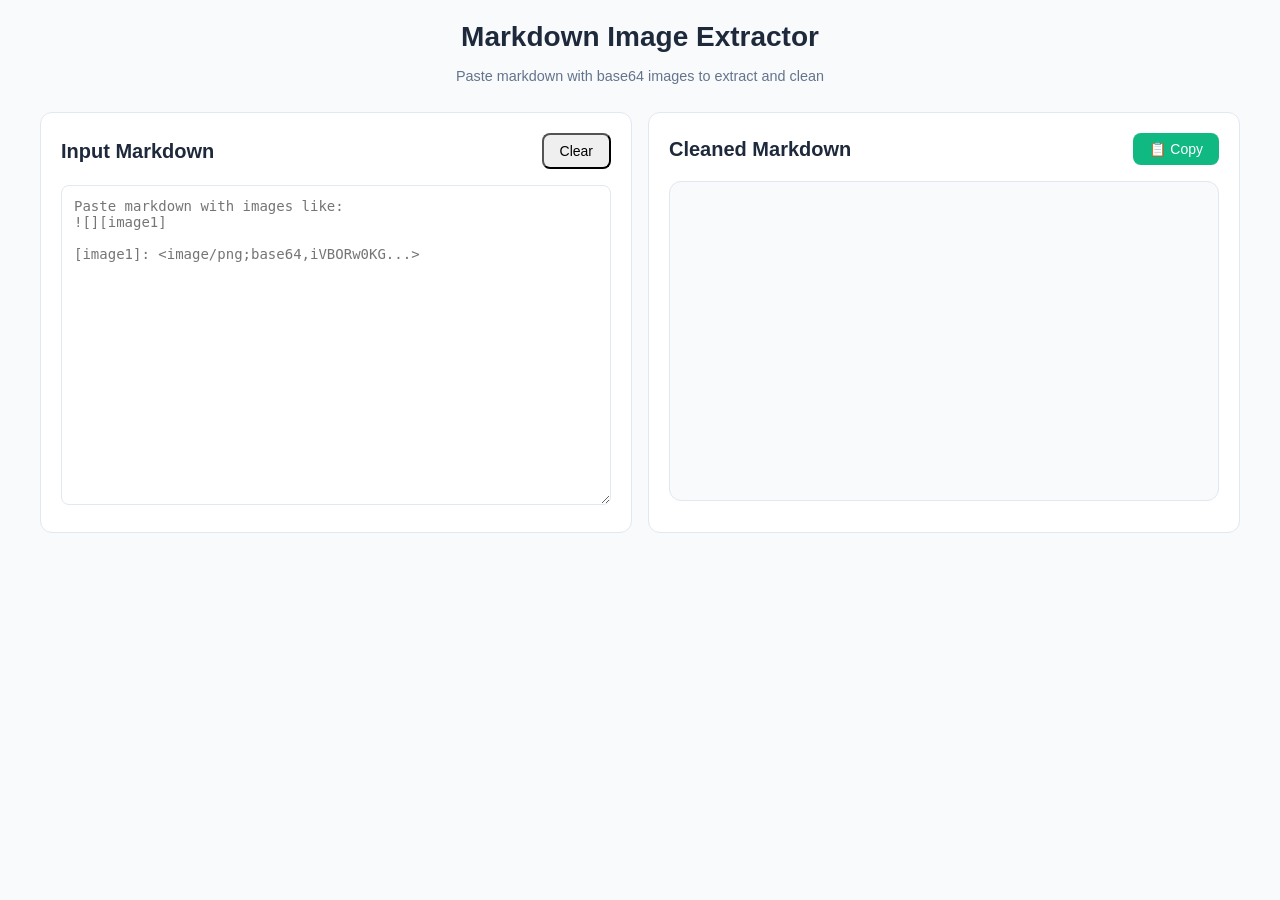
==== gdocs-markdown-image-processor/index.html @ 53e2bc7c "add markdown image processor" ====
<!DOCTYPE html>
<html lang="en">
<head>
  <meta charset="UTF-8">
  <meta name="viewport" content="width=device-width, initial-scale=1.0">
  <title>Markdown Image Extractor</title>
  <style>
    :root { --bg: #f8fafc; --card: #fff; --border: #e2e8f0; --text: #1e293b; --text-light: #64748b; --primary: #3b82f6; --success: #10b981; }
    * { margin: 0; padding: 0; box-sizing: border-box; }
    body { font-family: -apple-system, BlinkMacSystemFont, sans-serif; line-height: 1.5; background: var(--bg); color: var(--text); padding: 1rem; }
    .container { max-width: 1200px; margin: 0 auto; }
    header { text-align: center; margin-bottom: 1.5rem; }
    h1 { font-size: 1.75rem; font-weight: 700; margin-bottom: 0.5rem; }
    .subtitle { color: var(--text-light); font-size: 0.9rem; }
    .grid { display: grid; grid-template-columns: 1fr; gap: 1rem; }
    @media (min-width: 768px) { .grid { grid-template-columns: 1fr 1fr; } }
    .card { background: var(--card); border: 1px solid var(--border); border-radius: 0.75rem; padding: 1.25rem; }
    .card-header { display: flex; justify-content: space-between; align-items: center; margin-bottom: 1rem; }
    h2 { font-size: 1.25rem; font-weight: 600; }
    .btn { padding: 0.5rem 1rem; font-size: 0.875rem; border-radius: 0.5rem; cursor: pointer; }
    .btn-primary { background: var(--primary); color: white; border: none; }
    .btn-success { background: var(--success); color: white; border: none; }
    .btn:disabled { opacity: 0.5; cursor: not-allowed; }
    textarea {
      width: 100%;
      height: 20rem;
      padding: 0.75rem;
      border: 1px solid var(--border);
      border-radius: 0.5rem;
      font-family: monospace;
      font-size: 0.875rem;
      resize: vertical;
      overflow: auto;
    }
    textarea::-webkit-scrollbar { display: none; }
    textarea { -ms-overflow-style: none; scrollbar-width: none; }
    pre { white-space: pre-wrap; word-break: break-word; }
    .images { margin-top: 1.5rem; }
    .images-grid { display: grid; grid-template-columns: repeat(auto-fill, minmax(200px, 1fr)); gap: 1rem; }
    .image-card { border: 1px solid var(--border); border-radius: 0.5rem; overflow: hidden; }
    .image-label { padding: 0.5rem; font-size: 0.75rem; background: var(--border); }
    .image-preview { height: 120px; display: flex; align-items: center; justify-content: center; background: #f1f5f9; }
    .image-preview img { max-width: 100%; max-height: 100%; object-fit: contain; }
    .error { background: #fee2e2; color: #dc2626; padding: 0.75rem; border-radius: 0.5rem; margin-top: 0.5rem; font-size: 0.875rem; }
    .spinner { width: 1rem; height: 1rem; border: 2px solid currentColor; border-top-color: transparent; border-radius: 50%; animation: spin 1s linear infinite; }
    @keyframes spin { to { transform: rotate(360deg); } }
    .placeholder { display: flex; align-items: center; justify-content: center; height: 100%; color: var(--text-light); }
  </style>
</head>
<body>
  <div class="container">
    <header>
      <h1>Markdown Image Extractor</h1>
      <p class="subtitle">Paste markdown with base64 images to extract and clean</p>
    </header>

    <div class="grid">
      <div class="card">
        <div class="card-header">
          <h2>Input Markdown</h2>
          <button id="clear" class="btn">Clear</button>
        </div>
        <textarea id="input" placeholder="Paste markdown with images like:
![][image1]

[image1]: <image/png;base64,iVBORw0KG...>"></textarea>
        <div id="error" class="error" style="display:none;"></div>
      </div>

      <div class="card">
        <div class="card-header">
          <h2>Cleaned Markdown</h2>
          <button id="copy-cleaned" class="btn btn-success">📋 Copy</button>
        </div>
        <div id="output" class="card" style="height: 20rem; overflow: auto; background: #f8fafc; padding: 0.75rem; font-family: monospace; font-size: 0.875rem;"></div>
      </div>
    </div>

    <div id="images" class="images" style="display:none;">
      <h2 class="card-header">Extracted Images</h2>
      <div id="images-grid" class="images-grid"></div>
    </div>
  </div>

  <script>
    const input = document.getElementById('input');
    const output = document.getElementById('output');
    const errorEl = document.getElementById('error');
    const imagesSection = document.getElementById('images');
    const imagesGrid = document.getElementById('images-grid');
    const clearBtn = document.getElementById('clear');
    const copyCleanedBtn = document.getElementById('copy-cleaned');

    function showError(msg) {
      errorEl.textContent = msg;
      errorEl.style.display = 'block';
    }

    function hideError() {
      errorEl.style.display = 'none';
    }

    function extractImages(markdown) {
      const images = [];
      let cleaned = markdown;

      // Remove reference definitions: [label]: <...base64...>
      const refDefRegex = /\[([^\]]+)\]:\s*<[^>]*base64,[^>]+>/g;
      let match;
      while ((match = refDefRegex.exec(markdown)) !== null) {
        const [fullMatch, label] = match;
        // Extract base64 data
        const base64Match = fullMatch.match(/base64,([A-Za-z0-9+/=]+)/);
        if (base64Match) {
          images.push({ label, base64Data: base64Match[1] });
        }
        cleaned = cleaned.replace(fullMatch, '');
      }

      // Remove inline image references: ![][label] and ![alt][label]
      const inlineRefRegex = /!\[[^\]]*\]\[[^\]]*\]\s*/g;
      cleaned = cleaned.replace(inlineRefRegex, '');

      // Remove empty lines that might remain
      cleaned = cleaned.replace(/^\s*[\r\n]/gm, '');

      return { images, cleaned: cleaned.trim() };
    }

    function createImageBlob(base64Data) {
      try {
        const cleanBase64 = base64Data.replace(/\s+/g, '');
        const binaryString = atob(cleanBase64);
        const bytes = new Uint8Array(binaryString.length);
        for (let i = 0; i < binaryString.length; i++) {
          bytes[i] = binaryString.charCodeAt(i);
        }
        // Auto-detect image type
        let mimeType = 'image/png';
        if (cleanBase64.startsWith('/9j/')) mimeType = 'image/jpeg';
        else if (cleanBase64.startsWith('R0lGOD')) mimeType = 'image/gif';
        return new Blob([bytes], { type: mimeType });
      } catch (e) {
        return null;
      }
    }

    async function processInput() {
      hideError();
      const text = input.value.trim();
      if (!text) {
        output.innerHTML = '';
        imagesSection.style.display = 'none';
        return;
      }

      const { images, cleaned } = extractImages(text);
      output.innerHTML = cleaned ? `<pre>${cleaned}</pre>` : '<div class="placeholder">No content</div>';

      if (images.length === 0) {
        imagesSection.style.display = 'none';
        return;
      }

      imagesGrid.innerHTML = '';
      imagesSection.style.display = 'block';

      for (const img of images) {
        const blob = createImageBlob(img.base64Data);
        if (!blob) continue;

        const url = URL.createObjectURL(blob);
        const card = document.createElement('div');
        card.className = 'image-card';
        card.innerHTML = `
          <div class="image-label">${img.label}</div>
          <div class="image-preview">
            <img src="${url}" alt="${img.label}">
          </div>
        `;
        // Add error handling for image loading
        card.querySelector('img').onerror = function() {
          this.parentElement.innerHTML = '<div class="placeholder">Invalid image</div>';
        };
        imagesGrid.appendChild(card);
      }
    }

    input.addEventListener('paste', () => {
      setTimeout(processInput, 10);
    });

    input.addEventListener('input', () => {
      if (!input.value.trim()) {
        output.innerHTML = '';
        imagesSection.style.display = 'none';
      }
    });

    clearBtn.addEventListener('click', () => {
      input.value = '';
      output.innerHTML = '';
      imagesSection.style.display = 'none';
      hideError();
    });

    copyCleanedBtn.addEventListener('click', async () => {
      try {
        const text = output.textContent || output.innerText;
        await navigator.clipboard.writeText(text);
        const original = copyCleanedBtn.innerHTML;
        copyCleanedBtn.innerHTML = '✓ Copied!';
        setTimeout(() => copyCleanedBtn.innerHTML = original, 2000);
      } catch (e) {
        showError('Failed to copy');
      }
    });
  </script>
</body>
</html>
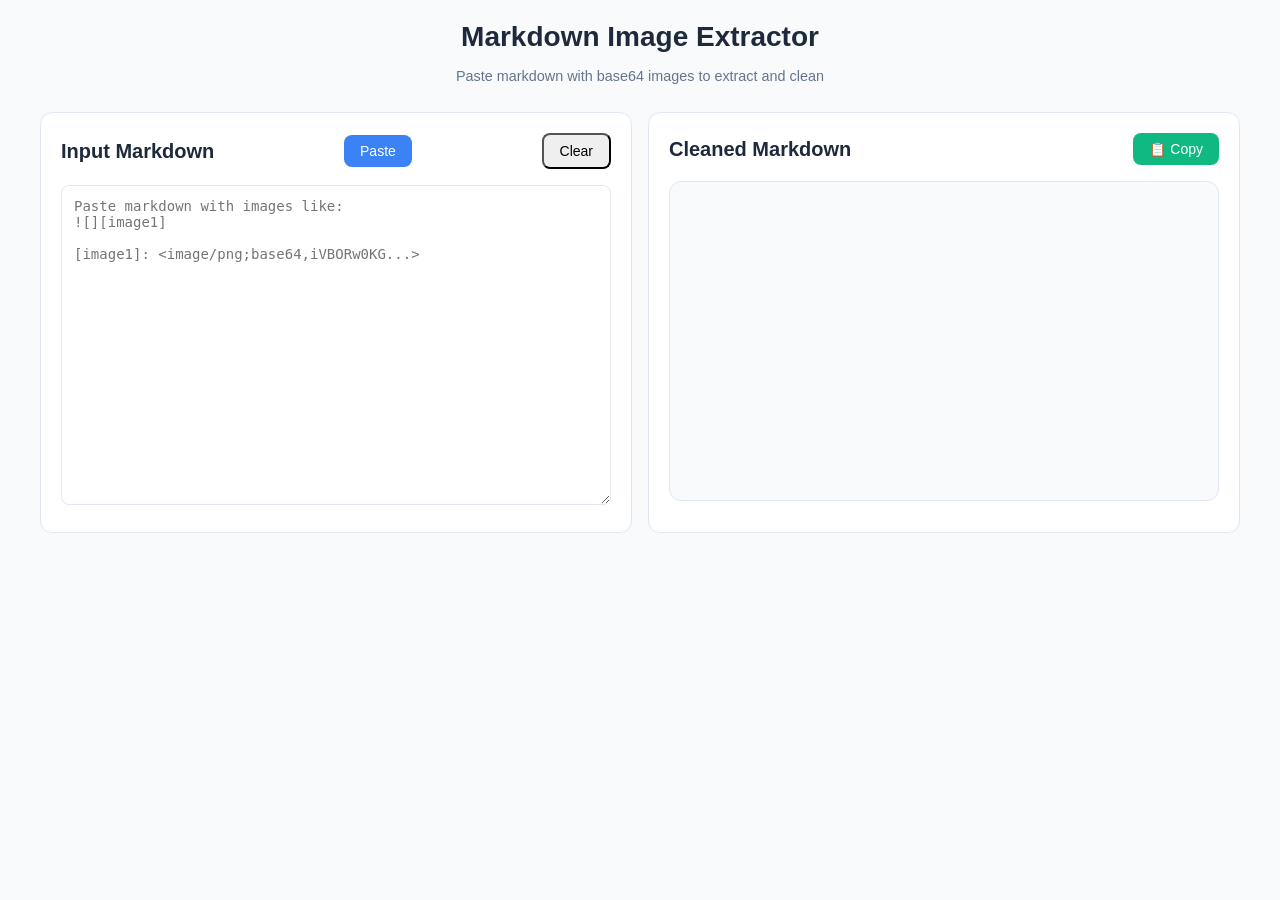
==== commit 9d937c52: "add paste button" ====
--- a/gdocs-markdown-image-processor/index.html
+++ b/gdocs-markdown-image-processor/index.html
@@ -32,8 +32,6 @@
       resize: vertical;
       overflow: auto;
     }
-    textarea::-webkit-scrollbar { display: none; }
-    textarea { -ms-overflow-style: none; scrollbar-width: none; }
     pre { white-space: pre-wrap; word-break: break-word; }
     .images { margin-top: 1.5rem; }
     .images-grid { display: grid; grid-template-columns: repeat(auto-fill, minmax(200px, 1fr)); gap: 1rem; }
@@ -58,6 +56,7 @@
       <div class="card">
         <div class="card-header">
           <h2>Input Markdown</h2>
+          <button id="paste-btn" class="btn btn-primary">Paste</button>
           <button id="clear" class="btn">Clear</button>
         </div>
         <textarea id="input" placeholder="Paste markdown with images like:
@@ -215,6 +214,16 @@
         showError('Failed to copy');
       }
     });
+
+    document.getElementById('paste-btn').addEventListener('click', async () => {
+      try {
+        const text = await navigator.clipboard.readText();
+        input.value = text;
+        processInput(); // optional: auto-process after paste
+      } catch (err) {
+        showError('Failed to read clipboard. Ensure site is secure (HTTPS) and permission granted.');
+      }
+    });
   </script>
 </body>
 </html>
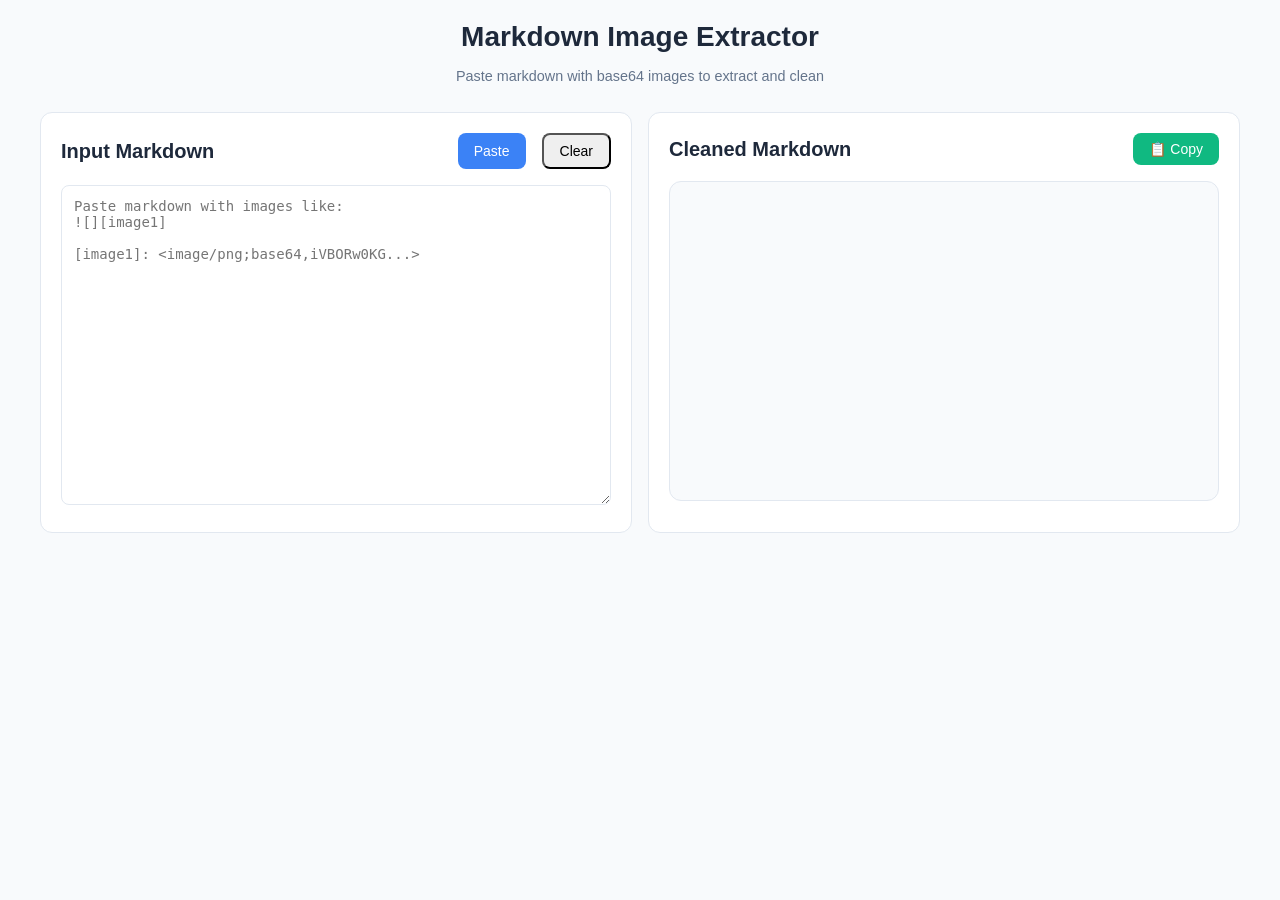
==== commit 46c4284f: "try3" ====
--- a/gdocs-markdown-image-processor/index.html
+++ b/gdocs-markdown-image-processor/index.html
@@ -16,6 +16,7 @@
     @media (min-width: 768px) { .grid { grid-template-columns: 1fr 1fr; } }
     .card { background: var(--card); border: 1px solid var(--border); border-radius: 0.75rem; padding: 1.25rem; }
     .card-header { display: flex; justify-content: space-between; align-items: center; margin-bottom: 1rem; }
+    .card-header-buttons { display: flex; gap: 1rem; }
     h2 { font-size: 1.25rem; font-weight: 600; }
     .btn { padding: 0.5rem 1rem; font-size: 0.875rem; border-radius: 0.5rem; cursor: pointer; }
     .btn-primary { background: var(--primary); color: white; border: none; }
@@ -56,8 +57,10 @@
       <div class="card">
         <div class="card-header">
           <h2>Input Markdown</h2>
-          <button id="paste-btn" class="btn btn-primary">Paste</button>
-          <button id="clear" class="btn">Clear</button>
+          <div class="card-header-buttons">
+            <button id="paste-btn" class="btn btn-primary">Paste</button>
+            <button id="clear" class="btn">Clear</button>
+          </div>
         </div>
         <textarea id="input" placeholder="Paste markdown with images like:
 ![][image1]
@@ -218,10 +221,18 @@
     document.getElementById('paste-btn').addEventListener('click', async () => {
       try {
         const text = await navigator.clipboard.readText();
-        input.value = text;
-        processInput(); // optional: auto-process after paste
+        // Set value and dispatch paste event (like user Ctrl+V)
+        input.focus();
+        const start = input.selectionStart;
+        const end = input.selectionEnd;
+        const before = input.value.substring(0, start);
+        const after = input.value.substring(end);
+        input.value = before + text + after;
+        // Trigger the same handlers as a real paste
+        input.dispatchEvent(new Event('input', { bubbles: true }));
+        input.dispatchEvent(new Event('paste', { bubbles: true }));
       } catch (err) {
-        showError('Failed to read clipboard. Ensure site is secure (HTTPS) and permission granted.');
+        showError('Clipboard access denied. Try pasting directly (Ctrl+V).');
       }
     });
   </script>
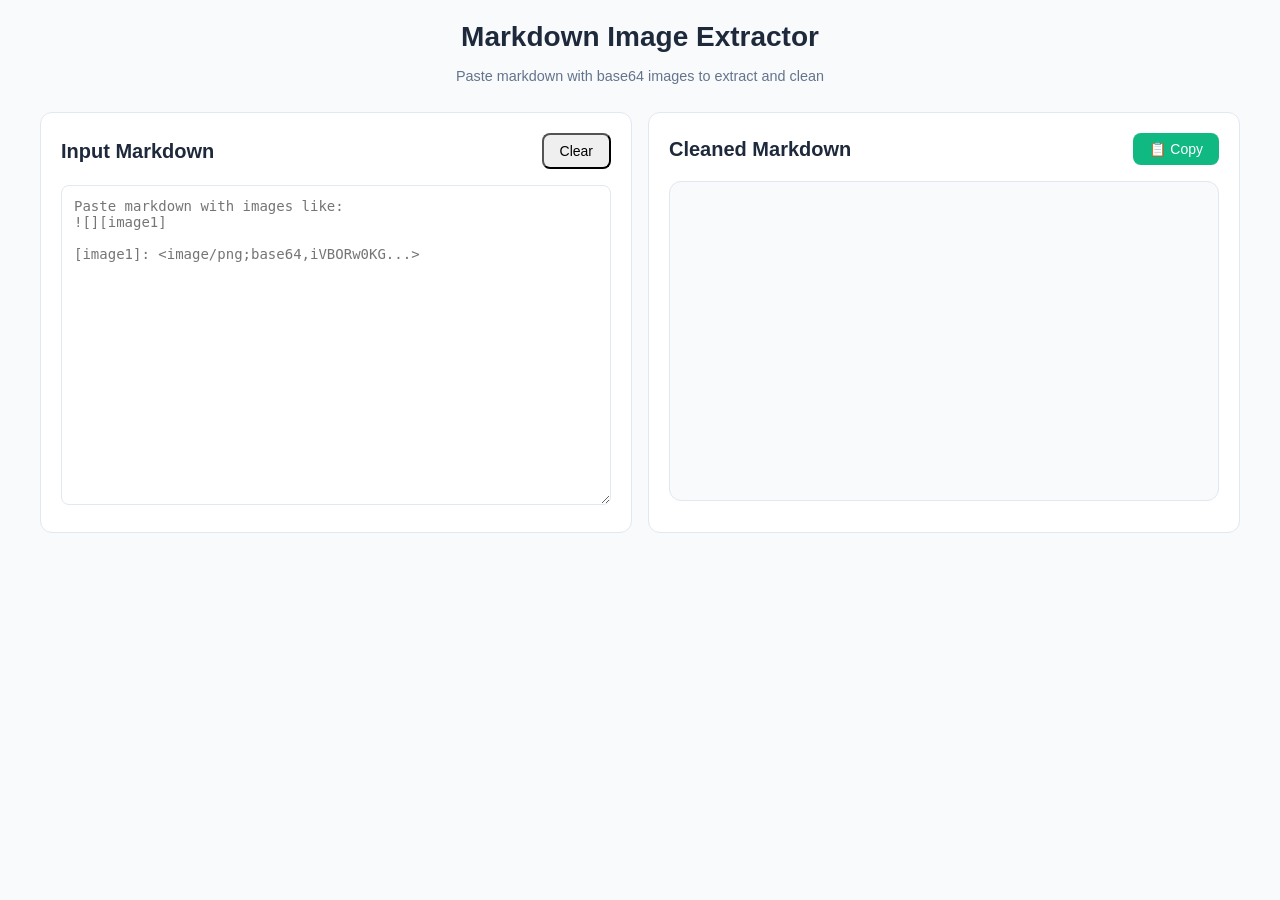
==== commit 12d5e974: "yeet paste" ====
--- a/gdocs-markdown-image-processor/index.html
+++ b/gdocs-markdown-image-processor/index.html
@@ -58,7 +58,7 @@
         <div class="card-header">
           <h2>Input Markdown</h2>
           <div class="card-header-buttons">
-            <button id="paste-btn" class="btn btn-primary">Paste</button>
+<!--             <button id="paste-btn" class="btn btn-primary">Paste</button> -->
             <button id="clear" class="btn">Clear</button>
           </div>
         </div>
@@ -217,24 +217,6 @@
         showError('Failed to copy');
       }
     });
-
-    document.getElementById('paste-btn').addEventListener('click', async () => {
-      try {
-        const text = await navigator.clipboard.readText();
-        // Set value and dispatch paste event (like user Ctrl+V)
-        input.focus();
-        const start = input.selectionStart;
-        const end = input.selectionEnd;
-        const before = input.value.substring(0, start);
-        const after = input.value.substring(end);
-        input.value = before + text + after;
-        // Trigger the same handlers as a real paste
-        input.dispatchEvent(new Event('input', { bubbles: true }));
-        input.dispatchEvent(new Event('paste', { bubbles: true }));
-      } catch (err) {
-        showError('Clipboard access denied. Try pasting directly (Ctrl+V).');
-      }
-    });
   </script>
 </body>
 </html>
